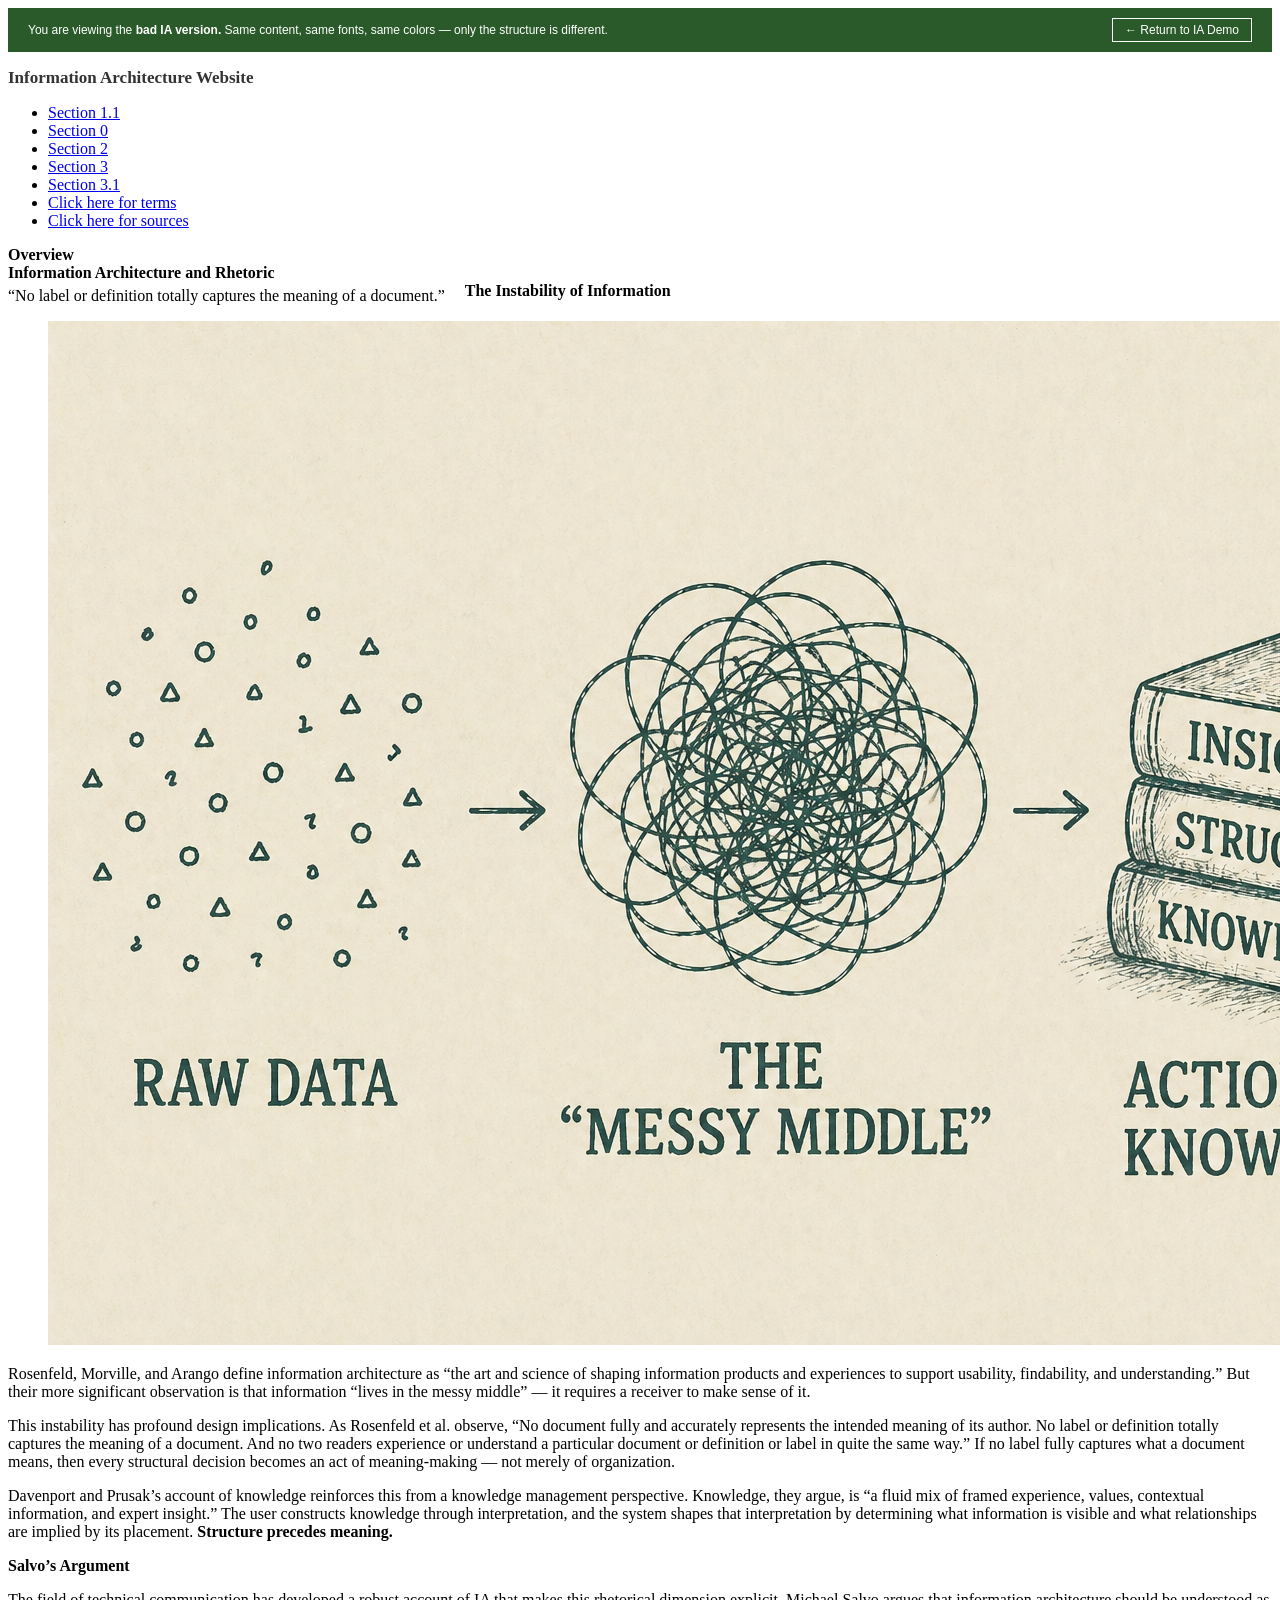
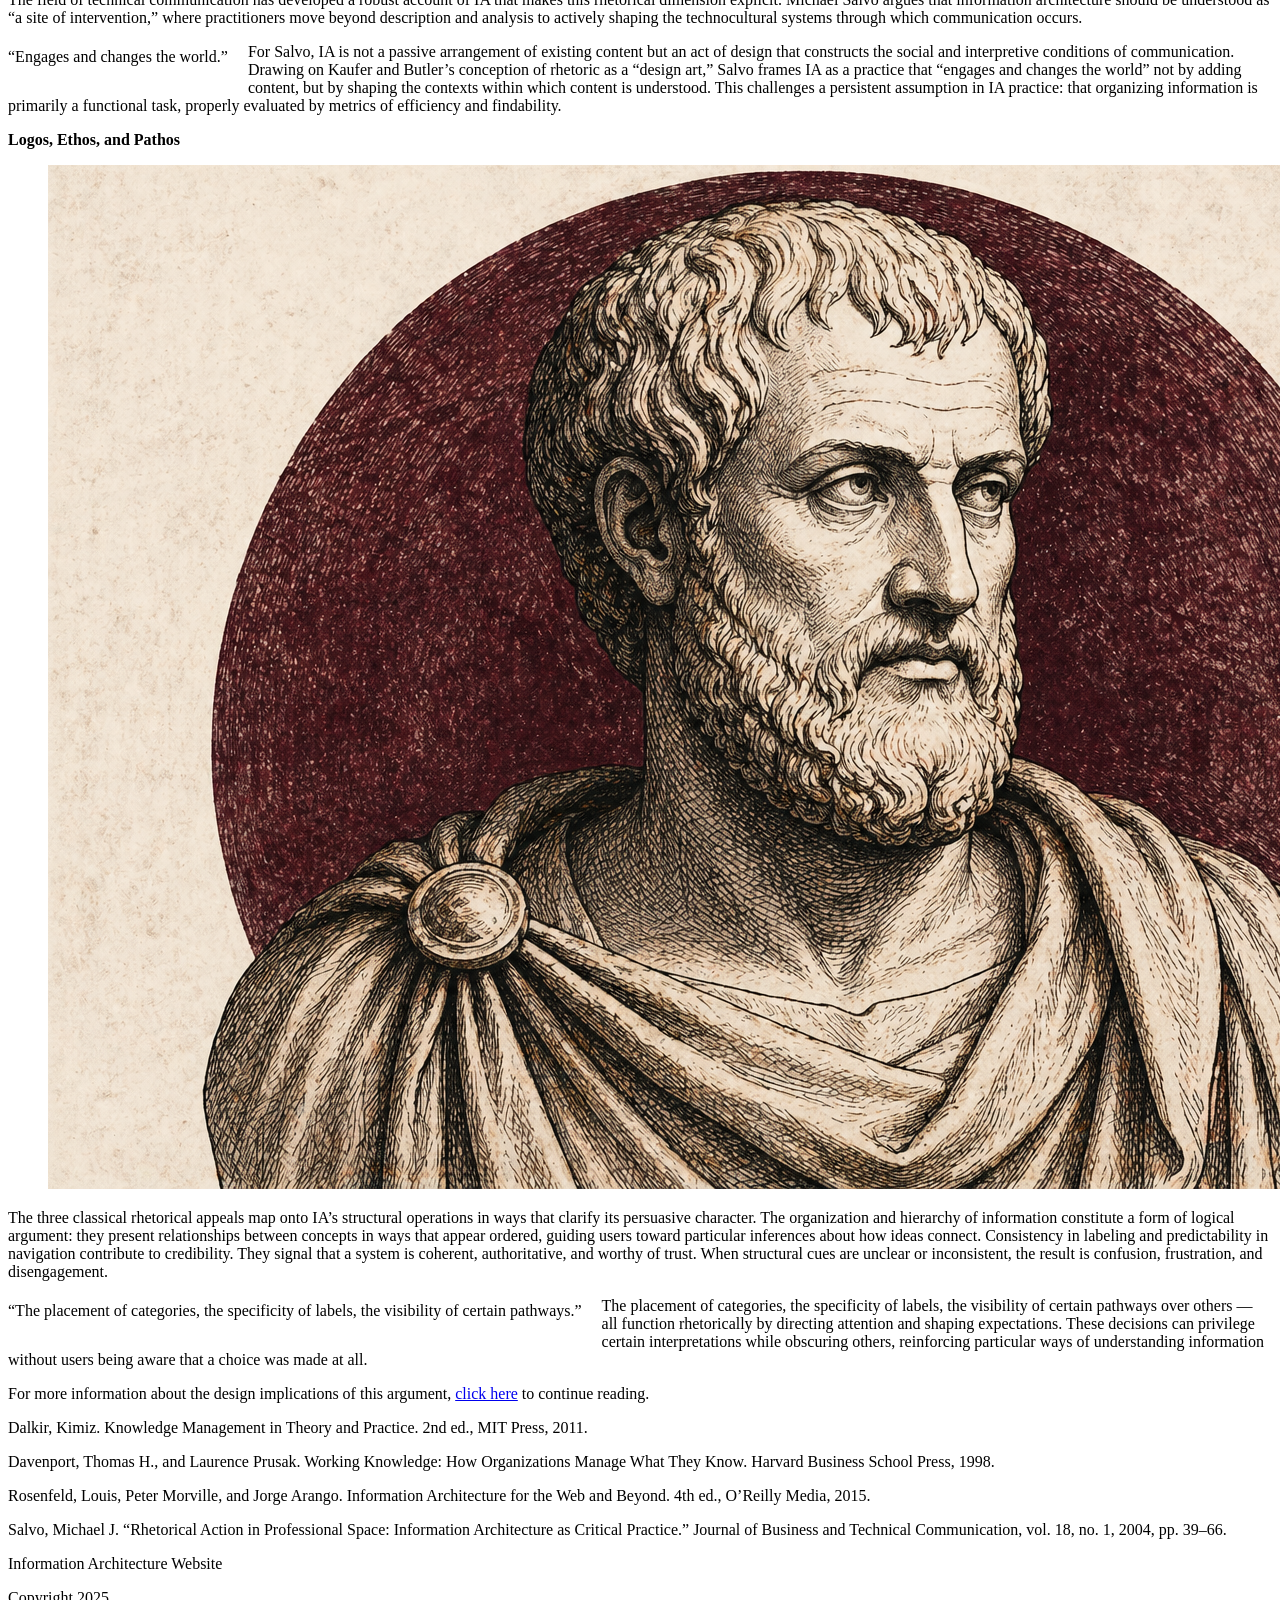
==== bad-ia.html @ 65421179 "Add files via upload" ====
<!DOCTYPE html>
<html lang="en">
<head>
    <meta charset="UTF-8">
    <meta name="viewport" content="width=device-width, initial-scale=1.0">
    <title>Information Architecture Website</title>
    <link rel="stylesheet" href="style.css">
    <style>
        #container {
            width: 100%;
        }

        h1, h2, h3 {
            font-size: 17px;
            font-style: normal;
            color: #333333;
            border-bottom: none;
            padding-bottom: 0;
            margin: 16px 0 8px 0;
        }

        .pull-quote {
            float: left;
            margin: 5px 20px 16px 0;
        }

        p.citation {
            padding-left: 0;
            text-indent: 0;
        }
    </style>
</head>
<body>

<div id="container">

    <div style="background-color:#2a5a2a; color:#ffffff; padding:10px 20px; font-family:Arial,Helvetica,sans-serif; font-size:12px; display:flex; align-items:center; justify-content:space-between;">
        <span>You are viewing the <strong>bad IA version.</strong> Same content, same fonts, same colors &mdash; only the structure is different.</span>
        <a href="ia-demo.html" style="color:#ffffff; border:1px solid #ffffff; padding:4px 12px; text-decoration:none;">&larr; Return to IA Demo</a>
    </div>

    <div id="header">
        <h1>Information Architecture Website</h1>
    </div>

    <div id="nav">
        <ul>
            <li><a href="home.html">Section 1.1</a></li>
            <li><a href="ia-and-rhetoric.html">Section 0</a></li>
            <li><a href="knowledge-codification.html">Section 2</a></li>
            <li><a href="structural-models.html">Section 3</a></li>
            <li><a href="usability-trust.html">Section 3.1</a></li>
            <li><a href="glossary.html">Click here for terms</a></li>
            <li><a href="works-cited.html">Click here for sources</a></li>
        </ul>
    </div>

    <div id="content">

        <strong>Overview</strong><br>
        <strong>Information Architecture and Rhetoric</strong><br>
        <strong>The Instability of Information</strong>

        <div class="pull-quote">
            &ldquo;No label or definition totally captures the meaning of a document.&rdquo;
        </div>

        <div class="clearfix">
            <figure class="float-right">
                <img src="images/information.png" alt="Diagram showing raw data passing through the messy middle to become actionable knowledge — insight, structure, and understanding">
            </figure>

            <p>Rosenfeld, Morville, and Arango define information architecture as &ldquo;the art and science of shaping information products and experiences to support usability, findability, and understanding.&rdquo; But their more significant observation is that information &ldquo;lives in the messy middle&rdquo; &mdash; it requires a receiver to make sense of it.</p>

            <p>This instability has profound design implications. As Rosenfeld et al. observe, &ldquo;No document fully and accurately represents the intended meaning of its author. No label or definition totally captures the meaning of a document. And no two readers experience or understand a particular document or definition or label in quite the same way.&rdquo; If no label fully captures what a document means, then every structural decision becomes an act of meaning-making &mdash; not merely of organization.</p>
        </div>

        <p>Davenport and Prusak&rsquo;s account of knowledge reinforces this from a knowledge management perspective. Knowledge, they argue, is &ldquo;a fluid mix of framed experience, values, contextual information, and expert insight.&rdquo; The user constructs knowledge through interpretation, and the system shapes that interpretation by determining what information is visible and what relationships are implied by its placement. <strong>Structure precedes meaning.</strong></p>

        <strong>Salvo&rsquo;s Argument</strong>

        <p>The field of technical communication has developed a robust account of IA that makes this rhetorical dimension explicit. Michael Salvo argues that information architecture should be understood as &ldquo;a site of intervention,&rdquo; where practitioners move beyond description and analysis to actively shaping the technocultural systems through which communication occurs.</p>

        <div class="pull-quote">
            &ldquo;Engages and changes the world.&rdquo;
        </div>

        <p>For Salvo, IA is not a passive arrangement of existing content but an act of design that constructs the social and interpretive conditions of communication. Drawing on Kaufer and Butler&rsquo;s conception of rhetoric as a &ldquo;design art,&rdquo; Salvo frames IA as a practice that &ldquo;engages and changes the world&rdquo; not by adding content, but by shaping the contexts within which content is understood. This challenges a persistent assumption in IA practice: that organizing information is primarily a functional task, properly evaluated by metrics of efficiency and findability.</p>

        <strong>Logos, Ethos, and Pathos</strong>

        <div class="clearfix">
            <figure class="float-right">
                <img src="images/aristotle.png" alt="Aristotle">
            </figure>

            <p>The three classical rhetorical appeals map onto IA&rsquo;s structural operations in ways that clarify its persuasive character. The organization and hierarchy of information constitute a form of logical argument: they present relationships between concepts in ways that appear ordered, guiding users toward particular inferences about how ideas connect. Consistency in labeling and predictability in navigation contribute to credibility. They signal that a system is coherent, authoritative, and worthy of trust. When structural cues are unclear or inconsistent, the result is confusion, frustration, and disengagement.</p>
        </div>

        <div class="pull-quote">
            &ldquo;The placement of categories, the specificity of labels, the visibility of certain pathways.&rdquo;
        </div>

        <p>The placement of categories, the specificity of labels, the visibility of certain pathways over others &mdash; all function rhetorically by directing attention and shaping expectations. These decisions can privilege certain interpretations while obscuring others, reinforcing particular ways of understanding information without users being aware that a choice was made at all.</p>

        <p>For more information about the design implications of this argument, <a href="knowledge-codification.html">click here</a> to continue reading.</p>

        <p class="citation">Dalkir, Kimiz. Knowledge Management in Theory and Practice. 2nd ed., MIT Press, 2011.</p>
        <p class="citation">Davenport, Thomas H., and Laurence Prusak. Working Knowledge: How Organizations Manage What They Know. Harvard Business School Press, 1998.</p>
        <p class="citation">Rosenfeld, Louis, Peter Morville, and Jorge Arango. Information Architecture for the Web and Beyond. 4th ed., O&rsquo;Reilly Media, 2015.</p>
        <p class="citation">Salvo, Michael J. &ldquo;Rhetorical Action in Professional Space: Information Architecture as Critical Practice.&rdquo; Journal of Business and Technical Communication, vol. 18, no. 1, 2004, pp. 39&ndash;66.</p>

    </div>

    <div id="footer">
        <p>Information Architecture Website</p>
        <p>Copyright 2025</p>
    </div>

</div>

</body>
</html>
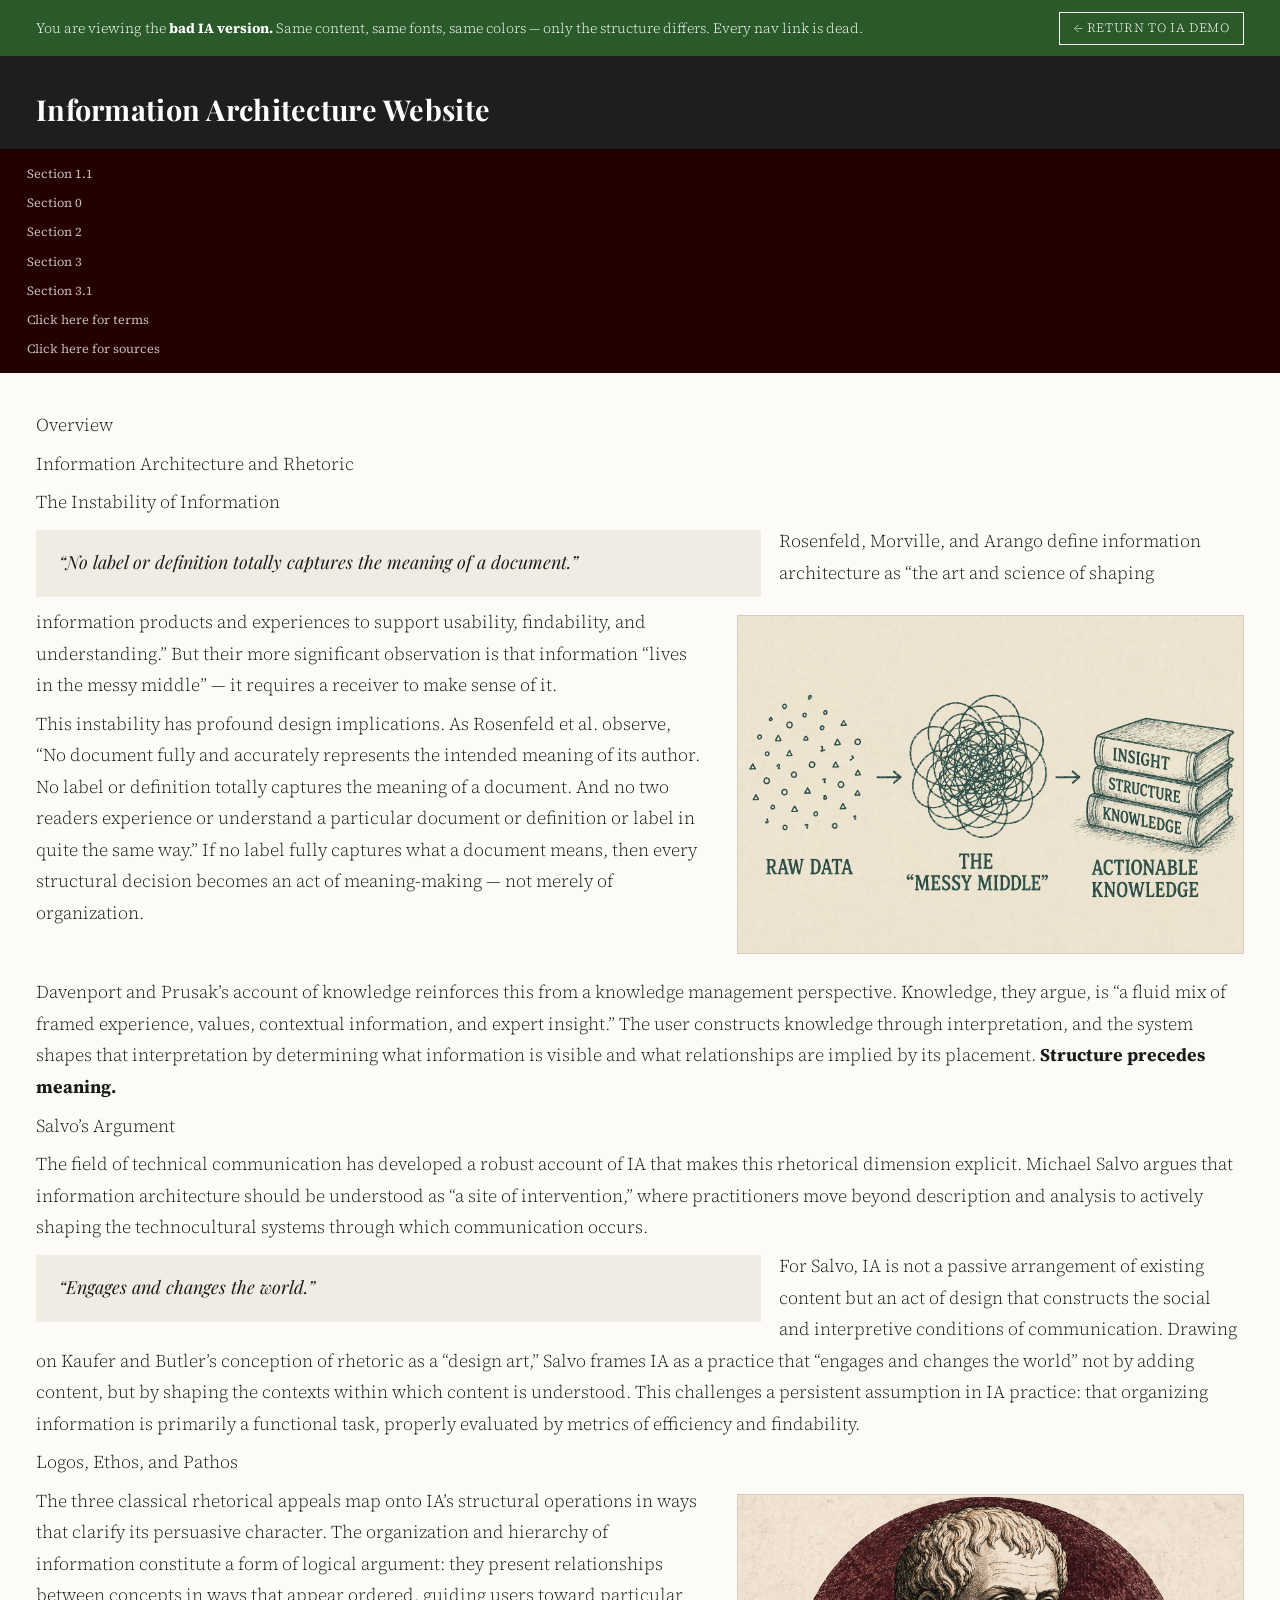
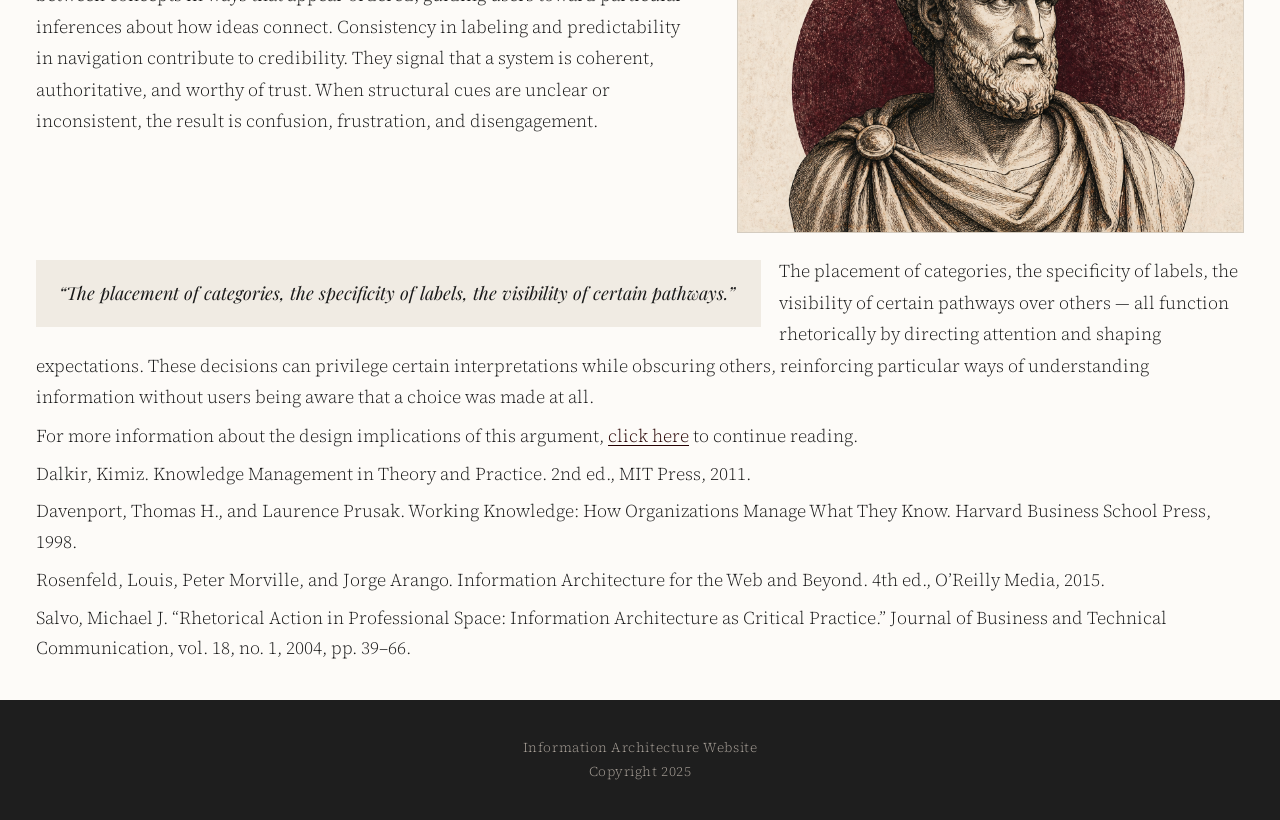
==== commit 05bdc543: "Add files via upload" ====
--- a/bad-ia.html
+++ b/bad-ia.html
@@ -1,123 +1,210 @@
 <!DOCTYPE html>
 <html lang="en">
 <head>
-    <meta charset="UTF-8">
-    <meta name="viewport" content="width=device-width, initial-scale=1.0">
-    <title>Information Architecture Website</title>
-    <link rel="stylesheet" href="style.css">
-    <style>
-        #container {
-            width: 100%;
-        }
-
-        h1, h2, h3 {
-            font-size: 17px;
-            font-style: normal;
-            color: #333333;
-            border-bottom: none;
-            padding-bottom: 0;
-            margin: 16px 0 8px 0;
-        }
-
-        .pull-quote {
-            float: left;
-            margin: 5px 20px 16px 0;
-        }
-
-        p.citation {
-            padding-left: 0;
-            text-indent: 0;
-        }
-    </style>
+  <meta charset="UTF-8">
+  <meta name="viewport" content="width=device-width, initial-scale=1.0">
+  <title>Bad IA Demo &mdash; Information Architecture as Rhetorical Practice</title>
+  <link rel="stylesheet" href="style.css">
+  <style>
+    /* ── Deliberate badness on top of the shared stylesheet ──
+       The intent of this page is: same fonts, same color palette
+       as the good site — only the structural decisions differ.
+       Each override below corresponds to a finding in the research.
+    */
+
+    /* Flatten heading hierarchy completely:
+       H1, H2, H3 are visually indistinguishable from paragraph text.
+       The semantic markup remains (assistive tech still gets it),
+       but sighted readers cannot see the document's argument structure
+       at a glance — they have to read every line to find out where one
+       section ends and the next begins. */
+    main h1, main h2, main h3 {
+      font-size: 1rem;
+      font-weight: 300;
+      font-family: var(--font-body);
+      font-style: normal;
+      color: var(--ink);
+      border: none;
+      padding: 0;
+      margin: 0 0 0.4rem 0;
+      line-height: 1.75;
+    }
+
+    /* Wall of text: tighten paragraph spacing so content runs together.
+       No visual chunking means readers cannot scan or locate sections. */
+    main p {
+      margin-bottom: 0.4rem;
+    }
+
+    /* Break pull quotes: float the wrong direction, no attribution treatment,
+       appear before the text they relate to. */
+    main .pull-quote {
+      float: left;
+      width: 60%;
+      margin: 0.25rem 1rem 0.5rem 0;
+      border-left: none;
+      background: var(--pull-bg);
+      font-style: italic;
+    }
+
+    /* Break citations: no hanging indents, no section break,
+       blend into body text as if they're part of the prose. */
+    main .citation {
+      padding-left: 0;
+      text-indent: 0;
+      margin: 0 0 0.4rem 0;
+      font-size: 1rem;
+      font-family: var(--font-body);
+    }
+
+    /* Override the site-wide header/nav max-width so they too stretch
+       edge-to-edge. The whole page commits to the absent measure. */
+    .header-inner,
+    #main-nav ul {
+      max-width: none;
+    }
+
+    /* Break the nav: vertical stack, meaningless labels, dead links.
+       The nav looks navigable but goes nowhere — the user clicks "Section 0"
+       expecting content and gets nothing. */
+    #main-nav ul {
+      flex-direction: column;
+      padding: 0.5rem 1.5rem;
+    }
+
+    #main-nav ul li a {
+      padding: 0.2rem 0;
+      font-size: 0.7rem;
+      text-transform: none;
+      letter-spacing: 0;
+    }
+
+    /* Banner at top to signal demo context */
+    .demo-banner {
+      background: #2a5a2a;
+      color: #fff;
+      padding: 0.65rem 2rem;
+      font-family: var(--font-body);
+      font-size: 0.78rem;
+      display: flex;
+      align-items: center;
+      justify-content: space-between;
+      flex-wrap: wrap;
+      gap: 0.75rem;
+    }
+
+    .demo-banner a {
+      color: #fff;
+      border: 1px solid #fff;
+      padding: 0.25rem 0.75rem;
+      text-decoration: none;
+      font-size: 0.7rem;
+      letter-spacing: 0.05em;
+      text-transform: uppercase;
+    }
+
+    .demo-banner a:hover { background: rgba(255,255,255,0.15); }
+
+    /* No max-width: lines stretch edge-to-edge of the viewport.
+       At any modern desktop width this pushes the measure well past
+       the 45–75 character optimum, slowing return-sweep and dropping
+       comprehension. The reader's eye loses its place between lines. */
+    .bad-body {
+      max-width: none;
+      margin: 0;
+      padding: 2rem;
+    }
+  </style>
 </head>
 <body>
-
-<div id="container">
-
-    <div style="background-color:#2a5a2a; color:#ffffff; padding:10px 20px; font-family:Arial,Helvetica,sans-serif; font-size:12px; display:flex; align-items:center; justify-content:space-between;">
-        <span>You are viewing the <strong>bad IA version.</strong> Same content, same fonts, same colors &mdash; only the structure is different.</span>
-        <a href="ia-demo.html" style="color:#ffffff; border:1px solid #ffffff; padding:4px 12px; text-decoration:none;">&larr; Return to IA Demo</a>
+  <a class="skip-link" href="#main-content">Skip to main content</a>
+
+  <div class="demo-banner">
+    <span>You are viewing the <strong>bad IA version.</strong> Same content, same fonts, same colors &mdash; only the structure differs. Every nav link is dead.</span>
+    <a href="ia-demo.html">&larr; Return to IA Demo</a>
+  </div>
+
+  <header id="site-header">
+    <div class="header-inner">
+      <a class="site-title" href="#">Information Architecture Website</a>
     </div>
-
-    <div id="header">
-        <h1>Information Architecture Website</h1>
-    </div>
-
-    <div id="nav">
-        <ul>
-            <li><a href="home.html">Section 1.1</a></li>
-            <li><a href="ia-and-rhetoric.html">Section 0</a></li>
-            <li><a href="knowledge-codification.html">Section 2</a></li>
-            <li><a href="structural-models.html">Section 3</a></li>
-            <li><a href="usability-trust.html">Section 3.1</a></li>
-            <li><a href="glossary.html">Click here for terms</a></li>
-            <li><a href="works-cited.html">Click here for sources</a></li>
-        </ul>
-    </div>
-
-    <div id="content">
-
-        <strong>Overview</strong><br>
-        <strong>Information Architecture and Rhetoric</strong><br>
-        <strong>The Instability of Information</strong>
-
-        <div class="pull-quote">
-            &ldquo;No label or definition totally captures the meaning of a document.&rdquo;
-        </div>
-
-        <div class="clearfix">
-            <figure class="float-right">
-                <img src="images/information.png" alt="Diagram showing raw data passing through the messy middle to become actionable knowledge — insight, structure, and understanding">
-            </figure>
-
-            <p>Rosenfeld, Morville, and Arango define information architecture as &ldquo;the art and science of shaping information products and experiences to support usability, findability, and understanding.&rdquo; But their more significant observation is that information &ldquo;lives in the messy middle&rdquo; &mdash; it requires a receiver to make sense of it.</p>
-
-            <p>This instability has profound design implications. As Rosenfeld et al. observe, &ldquo;No document fully and accurately represents the intended meaning of its author. No label or definition totally captures the meaning of a document. And no two readers experience or understand a particular document or definition or label in quite the same way.&rdquo; If no label fully captures what a document means, then every structural decision becomes an act of meaning-making &mdash; not merely of organization.</p>
-        </div>
-
-        <p>Davenport and Prusak&rsquo;s account of knowledge reinforces this from a knowledge management perspective. Knowledge, they argue, is &ldquo;a fluid mix of framed experience, values, contextual information, and expert insight.&rdquo; The user constructs knowledge through interpretation, and the system shapes that interpretation by determining what information is visible and what relationships are implied by its placement. <strong>Structure precedes meaning.</strong></p>
-
-        <strong>Salvo&rsquo;s Argument</strong>
-
-        <p>The field of technical communication has developed a robust account of IA that makes this rhetorical dimension explicit. Michael Salvo argues that information architecture should be understood as &ldquo;a site of intervention,&rdquo; where practitioners move beyond description and analysis to actively shaping the technocultural systems through which communication occurs.</p>
-
-        <div class="pull-quote">
-            &ldquo;Engages and changes the world.&rdquo;
-        </div>
-
-        <p>For Salvo, IA is not a passive arrangement of existing content but an act of design that constructs the social and interpretive conditions of communication. Drawing on Kaufer and Butler&rsquo;s conception of rhetoric as a &ldquo;design art,&rdquo; Salvo frames IA as a practice that &ldquo;engages and changes the world&rdquo; not by adding content, but by shaping the contexts within which content is understood. This challenges a persistent assumption in IA practice: that organizing information is primarily a functional task, properly evaluated by metrics of efficiency and findability.</p>
-
-        <strong>Logos, Ethos, and Pathos</strong>
-
-        <div class="clearfix">
-            <figure class="float-right">
-                <img src="images/aristotle.png" alt="Aristotle">
-            </figure>
-
-            <p>The three classical rhetorical appeals map onto IA&rsquo;s structural operations in ways that clarify its persuasive character. The organization and hierarchy of information constitute a form of logical argument: they present relationships between concepts in ways that appear ordered, guiding users toward particular inferences about how ideas connect. Consistency in labeling and predictability in navigation contribute to credibility. They signal that a system is coherent, authoritative, and worthy of trust. When structural cues are unclear or inconsistent, the result is confusion, frustration, and disengagement.</p>
-        </div>
-
-        <div class="pull-quote">
-            &ldquo;The placement of categories, the specificity of labels, the visibility of certain pathways.&rdquo;
-        </div>
-
-        <p>The placement of categories, the specificity of labels, the visibility of certain pathways over others &mdash; all function rhetorically by directing attention and shaping expectations. These decisions can privilege certain interpretations while obscuring others, reinforcing particular ways of understanding information without users being aware that a choice was made at all.</p>
-
-        <p>For more information about the design implications of this argument, <a href="knowledge-codification.html">click here</a> to continue reading.</p>
-
-        <p class="citation">Dalkir, Kimiz. Knowledge Management in Theory and Practice. 2nd ed., MIT Press, 2011.</p>
-        <p class="citation">Davenport, Thomas H., and Laurence Prusak. Working Knowledge: How Organizations Manage What They Know. Harvard Business School Press, 1998.</p>
-        <p class="citation">Rosenfeld, Louis, Peter Morville, and Jorge Arango. Information Architecture for the Web and Beyond. 4th ed., O&rsquo;Reilly Media, 2015.</p>
-        <p class="citation">Salvo, Michael J. &ldquo;Rhetorical Action in Professional Space: Information Architecture as Critical Practice.&rdquo; Journal of Business and Technical Communication, vol. 18, no. 1, 2004, pp. 39&ndash;66.</p>
-
-    </div>
-
-    <div id="footer">
-        <p>Information Architecture Website</p>
-        <p>Copyright 2025</p>
-    </div>
-
-</div>
+  </header>
+
+  <nav id="main-nav" aria-label="Main navigation">
+    <ul>
+      <li><a href="#">Section 1.1</a></li>
+      <li><a href="#">Section 0</a></li>
+      <li><a href="#">Section 2</a></li>
+      <li><a href="#">Section 3</a></li>
+      <li><a href="#">Section 3.1</a></li>
+      <li><a href="#">Click here for terms</a></li>
+      <li><a href="#">Click here for sources</a></li>
+    </ul>
+  </nav>
+
+  <div class="bad-body">
+    <main id="main-content">
+
+      <h1>Overview</h1>
+      <h2>Information Architecture and Rhetoric</h2>
+      <h3>The Instability of Information</h3>
+
+      <div class="pull-quote">
+        &ldquo;No label or definition totally captures the meaning of a document.&rdquo;
+      </div>
+
+      <div class="clearfix">
+        <figure class="float-right">
+          <img src="images/information.png" alt="Diagram showing raw data passing through the messy middle to become actionable knowledge — insight, structure, and understanding">
+        </figure>
+
+        <p>Rosenfeld, Morville, and Arango define information architecture as &ldquo;the art and science of shaping information products and experiences to support usability, findability, and understanding.&rdquo; But their more significant observation is that information &ldquo;lives in the messy middle&rdquo; &mdash; it requires a receiver to make sense of it.</p>
+
+        <p>This instability has profound design implications. As Rosenfeld et al. observe, &ldquo;No document fully and accurately represents the intended meaning of its author. No label or definition totally captures the meaning of a document. And no two readers experience or understand a particular document or definition or label in quite the same way.&rdquo; If no label fully captures what a document means, then every structural decision becomes an act of meaning-making &mdash; not merely of organization.</p>
+      </div>
+
+      <p>Davenport and Prusak&rsquo;s account of knowledge reinforces this from a knowledge management perspective. Knowledge, they argue, is &ldquo;a fluid mix of framed experience, values, contextual information, and expert insight.&rdquo; The user constructs knowledge through interpretation, and the system shapes that interpretation by determining what information is visible and what relationships are implied by its placement. <strong>Structure precedes meaning.</strong></p>
+
+      <h2>Salvo&rsquo;s Argument</h2>
+
+      <p>The field of technical communication has developed a robust account of IA that makes this rhetorical dimension explicit. Michael Salvo argues that information architecture should be understood as &ldquo;a site of intervention,&rdquo; where practitioners move beyond description and analysis to actively shaping the technocultural systems through which communication occurs.</p>
+
+      <div class="pull-quote">
+        &ldquo;Engages and changes the world.&rdquo;
+      </div>
+
+      <p>For Salvo, IA is not a passive arrangement of existing content but an act of design that constructs the social and interpretive conditions of communication. Drawing on Kaufer and Butler&rsquo;s conception of rhetoric as a &ldquo;design art,&rdquo; Salvo frames IA as a practice that &ldquo;engages and changes the world&rdquo; not by adding content, but by shaping the contexts within which content is understood. This challenges a persistent assumption in IA practice: that organizing information is primarily a functional task, properly evaluated by metrics of efficiency and findability.</p>
+
+      <h2>Logos, Ethos, and Pathos</h2>
+
+      <div class="clearfix">
+        <figure class="float-right">
+          <img src="images/aristotle.png" alt="Aristotle">
+        </figure>
+
+        <p>The three classical rhetorical appeals map onto IA&rsquo;s structural operations in ways that clarify its persuasive character. The organization and hierarchy of information constitute a form of logical argument: they present relationships between concepts in ways that appear ordered, guiding users toward particular inferences about how ideas connect. Consistency in labeling and predictability in navigation contribute to credibility. They signal that a system is coherent, authoritative, and worthy of trust. When structural cues are unclear or inconsistent, the result is confusion, frustration, and disengagement.</p>
+      </div>
+
+      <div class="pull-quote">
+        &ldquo;The placement of categories, the specificity of labels, the visibility of certain pathways.&rdquo;
+      </div>
+
+      <p>The placement of categories, the specificity of labels, the visibility of certain pathways over others &mdash; all function rhetorically by directing attention and shaping expectations. These decisions can privilege certain interpretations while obscuring others, reinforcing particular ways of understanding information without users being aware that a choice was made at all.</p>
+
+      <p>For more information about the design implications of this argument, <a href="#">click here</a> to continue reading.</p>
+
+      <p class="citation">Dalkir, Kimiz. Knowledge Management in Theory and Practice. 2nd ed., MIT Press, 2011.</p>
+      <p class="citation">Davenport, Thomas H., and Laurence Prusak. Working Knowledge: How Organizations Manage What They Know. Harvard Business School Press, 1998.</p>
+      <p class="citation">Rosenfeld, Louis, Peter Morville, and Jorge Arango. Information Architecture for the Web and Beyond. 4th ed., O&rsquo;Reilly Media, 2015.</p>
+      <p class="citation">Salvo, Michael J. &ldquo;Rhetorical Action in Professional Space: Information Architecture as Critical Practice.&rdquo; Journal of Business and Technical Communication, vol. 18, no. 1, 2004, pp. 39&ndash;66.</p>
+
+    </main>
+  </div>
+
+  <footer>
+    <p>Information Architecture Website</p>
+    <p>Copyright 2025</p>
+  </footer>
 
 </body>
 </html>
--- a/style.css
+++ b/style.css
@@ -0,0 +1,736 @@
+/* ============================================================
+   Information Architecture as Rhetorical Practice
+   Shared Stylesheet — style.css
+   ============================================================ */
+
+@import url('https://fonts.googleapis.com/css2?family=Playfair+Display:ital,wght@0,400;0,600;0,700;1,400&family=Source+Serif+4:ital,opsz,wght@0,8..60,300;0,8..60,400;0,8..60,600;1,8..60,300;1,8..60,400&family=Source+Code+Pro:wght@400;600&display=swap');
+
+/* ── Accessibility: skip link & focus indicators ──
+   Skip link lets keyboard users bypass the nav and land in main content
+   on every page. Hidden until focused, then appears at top-left.
+   Custom focus rings ensure every interactive element has a visible
+   focus indicator meeting WCAG 2.4.7. */
+
+.skip-link {
+  position: absolute;
+  top: 0;
+  left: 0;
+  background: #250001;
+  color: #fff;
+  padding: 0.65rem 1rem;
+  font-family: 'Source Serif 4', Georgia, serif;
+  font-size: 0.85rem;
+  letter-spacing: 0.05em;
+  z-index: 1000;
+  transform: translateY(-150%);
+  transition: transform 0.15s;
+  text-decoration: none;
+}
+
+.skip-link:focus {
+  transform: translateY(0);
+  color: #fff;
+  outline: 2px solid #fff;
+  outline-offset: -4px;
+}
+
+a:focus-visible,
+button:focus-visible,
+[tabindex]:focus-visible {
+  outline: 2px solid #250001;
+  outline-offset: 3px;
+  border-radius: 1px;
+}
+
+header a:focus-visible,
+nav#main-nav a:focus-visible,
+footer a:focus-visible,
+.article-pagination a:focus-visible,
+.start-cta a:focus-visible,
+.demo-btn:focus-visible {
+  outline-color: #f7f4ef;
+}
+
+/* ── Variables ── */
+:root {
+  --ink:        #1a1a1a;
+  --ink-light:  #4a4a4a;
+  --rule:       #c8bfb0;
+  --cream:      #f7f4ef;
+  --paper:      #fdfbf8;
+  --accent:     #250001;       /* rich mahogany — contrast 18.1:1, WCAG AAA */
+  --accent-mid: #3d0002;       /* darker mahogany for hover */
+  --nav-accent: #250001;       /* mahogany nav bar */
+  --nav-bg:     #1e1e1e;
+  --nav-text:   #e8e2d9;
+  --nav-hover:  #e8c4c4;       /* warm light for nav hover */
+  --pull-bg:    #f0ebe3;
+  --border-fine:#d4ccc0;
+
+  --font-display: 'Playfair Display', Georgia, serif;
+  --font-body:    'Source Serif 4', Georgia, serif;
+  --font-mono:    'Source Code Pro', monospace;
+
+  --max-w: 960px;
+  --content-w: 680px;
+}
+
+/* ── Reset ── */
+*, *::before, *::after { box-sizing: border-box; margin: 0; padding: 0; }
+
+html { font-size: 18px; scroll-behavior: smooth; }
+
+body {
+  font-family: var(--font-body);
+  font-weight: 300;
+  color: var(--ink);
+  background-color: var(--paper);
+  line-height: 1.75;
+}
+
+/* ── Links ── */
+a { color: var(--accent); text-decoration: underline; text-underline-offset: 3px; }
+a:hover { color: var(--accent-mid); }
+
+/* ── Header ── */
+#site-header {
+  background-color: var(--nav-bg);
+  padding: 0;
+}
+
+.header-inner {
+  max-width: var(--max-w);
+  margin: 0 auto;
+  padding: 2rem 2rem 1.25rem;
+  display: flex;
+  flex-direction: column;
+  gap: 0.25rem;
+}
+
+.site-title {
+  font-family: var(--font-display);
+  font-size: 1.6rem;
+  font-weight: 700;
+  color: #fff;
+  letter-spacing: 0.01em;
+  text-decoration: none;
+  line-height: 1.2;
+}
+
+.site-title:hover { color: var(--nav-hover); }
+
+.site-subtitle {
+  font-family: var(--font-body);
+  font-size: 1rem;
+  font-weight: 300;
+  color: #b0a898;
+  letter-spacing: 0.04em;
+}
+
+/* ── Navigation Bar ── */
+#main-nav {
+  background-color: var(--nav-accent);
+  border-top: 1px solid #1a0001;
+}
+
+#main-nav ul {
+  max-width: var(--max-w);
+  margin: 0 auto;
+  list-style: none;
+  display: flex;
+  flex-wrap: wrap;
+  padding: 0 1.5rem;
+}
+
+#main-nav ul li a {
+  display: block;
+  padding: 1.1rem 0.6rem;
+  color: rgba(255,255,255,0.72);
+  font-family: var(--font-body);
+  font-size: 0.72rem;
+  font-weight: 400;
+  letter-spacing: 0.05em;
+  text-transform: uppercase;
+  text-decoration: none;
+  transition: background 0.15s, color 0.15s;
+}
+
+#main-nav ul li a:hover,
+#main-nav ul li a.active {
+  background-color: rgba(0,0,0,0.25);
+  color: #fff;
+}
+
+/* ── Breadcrumbs ── */
+.breadcrumbs {
+  max-width: var(--max-w);
+  margin: 0 auto;
+  padding: 0.65rem 2rem;
+  font-size: 0.75rem;
+  color: var(--ink-light);
+  letter-spacing: 0.03em;
+  border-bottom: 1px solid var(--border-fine);
+  background: var(--cream);
+}
+
+.breadcrumbs a { color: var(--ink-light); }
+.breadcrumbs span { color: var(--accent); }
+
+/* ── Page Layout ── */
+.page-wrap {
+  max-width: var(--max-w);
+  margin: 0 auto;
+  padding: 3rem 2rem 4rem;
+  display: grid;
+  grid-template-columns: 1fr 260px;
+  gap: 3.5rem;
+  align-items: start;
+}
+
+.page-wrap.full-width {
+  grid-template-columns: 1fr;
+  max-width: var(--content-w);
+}
+
+/* ── Main Content ── */
+main h1 {
+  font-family: var(--font-display);
+  font-size: 2.1rem;
+  font-weight: 700;
+  line-height: 1.2;
+  margin-bottom: 1.75rem;
+  color: var(--ink);
+}
+
+main h2 {
+  font-family: var(--font-display);
+  font-size: 1.35rem;
+  font-weight: 600;
+  margin: 2.5rem 0 0.85rem;
+  color: var(--ink);
+  padding-bottom: 0.3rem;
+  border-bottom: 1px solid var(--border-fine);
+}
+
+main h3 {
+  font-family: var(--font-display);
+  font-size: 1.05rem;
+  font-weight: 600;
+  font-style: italic;
+  margin: 1.75rem 0 0.6rem;
+  color: var(--ink-light);
+}
+
+main p { margin-bottom: 1.25rem; }
+
+main p:last-child { margin-bottom: 0; }
+
+/* ── Intro / Lede ── */
+.lede {
+  font-size: 1.08rem;
+  line-height: 1.8;
+  color: var(--ink);
+  border-left: 3px solid var(--accent);
+  padding-left: 1.25rem;
+  margin-bottom: 2rem;
+}
+
+/* ── Topic Cards (Home) ── */
+.topic-grid {
+  display: grid;
+  grid-template-columns: 1fr 1fr;
+  gap: 1.25rem;
+  margin: 2rem 0;
+}
+
+.topic-card {
+  border: 1px solid var(--border-fine);
+  background: var(--cream);
+  padding: 1.25rem 1.4rem;
+  text-decoration: none;
+  color: var(--ink);
+  transition: border-color 0.15s, box-shadow 0.15s;
+  display: block;
+}
+
+.topic-card:hover {
+  border-color: var(--accent);
+  box-shadow: 0 2px 8px rgba(139,26,26,0.1);
+  color: var(--ink);
+  text-decoration: none;
+}
+
+.topic-card-num {
+  display: block;
+  font-family: var(--font-body);
+  font-size: 0.65rem;
+  font-weight: 400;
+  letter-spacing: 0.12em;
+  text-transform: uppercase;
+  color: var(--ink-light);
+  margin-bottom: 0.35rem;
+}
+
+.topic-card h3 {
+  font-family: var(--font-display);
+  font-size: 0.95rem;
+  font-weight: 600;
+  font-style: normal;
+  margin: 0 0 0.4rem;
+  color: var(--accent);
+}
+
+.topic-card p {
+  font-size: 0.82rem;
+  line-height: 1.55;
+  color: var(--ink-light);
+  margin: 0;
+}
+
+/* Start-here call to action below the topic grid. The argument is
+   designed to be read in sequence; this catches the reader who is
+   ready to begin. Same visual language as the article pagination
+   buttons so the whole site speaks one button vocabulary. */
+.start-cta {
+  margin: 1.75rem 0 2rem;
+  padding: 0;
+  background: transparent;
+}
+
+.start-cta a {
+  display: block;
+  padding: 1.25rem 1.5rem;
+  background: var(--accent);
+  color: #fff;
+  text-decoration: none;
+  text-align: center;
+  transition: background 0.15s, box-shadow 0.15s;
+}
+
+.start-cta a:hover {
+  background: #3d0001;
+  color: #fff;
+  text-decoration: none;
+  box-shadow: 0 2px 10px rgba(37, 0, 1, 0.18);
+}
+
+.start-cta .cta-direction {
+  display: block;
+  font-family: var(--font-body);
+  font-size: 0.65rem;
+  font-weight: 400;
+  letter-spacing: 0.1em;
+  text-transform: uppercase;
+  color: rgba(255, 255, 255, 0.72);
+  margin-bottom: 0.3rem;
+}
+
+.start-cta .cta-title {
+  display: block;
+  font-family: var(--font-display);
+  font-size: 1rem;
+  font-weight: 600;
+  color: #fff;
+  line-height: 1.3;
+}
+
+/* ── Inline pagination at the bottom of each article ──
+   Catches the reader at the moment they finish reading and decides
+   what to do next. Two buttons — previous and next — both mahogany
+   filled to match the homepage CTA. One unified button vocabulary
+   across the whole site. */
+.article-pagination {
+  display: grid;
+  grid-template-columns: 1fr 1fr;
+  gap: 1rem;
+  margin: 3rem 0 0;
+  padding-top: 2rem;
+  border-top: 1px solid var(--border-fine);
+}
+
+.article-pagination a {
+  display: block;
+  padding: 1.25rem 1.5rem;
+  background: var(--accent);
+  color: #fff;
+  text-decoration: none;
+  transition: background 0.15s, box-shadow 0.15s;
+}
+
+.article-pagination a:hover {
+  background: #3d0001;
+  color: #fff;
+  text-decoration: none;
+  box-shadow: 0 2px 10px rgba(37, 0, 1, 0.18);
+}
+
+.article-pagination .pagination-direction {
+  display: block;
+  font-family: var(--font-body);
+  font-size: 0.65rem;
+  font-weight: 400;
+  letter-spacing: 0.1em;
+  text-transform: uppercase;
+  color: rgba(255, 255, 255, 0.72);
+  margin-bottom: 0.3rem;
+}
+
+.article-pagination .pagination-title {
+  display: block;
+  font-family: var(--font-display);
+  font-size: 1rem;
+  font-weight: 600;
+  color: #fff;
+  line-height: 1.3;
+}
+
+.article-pagination .pagination-prev {
+  text-align: left;
+}
+
+.article-pagination .pagination-next {
+  text-align: right;
+}
+
+/* Wrapper for pagination on pages that don't use .page-wrap > main
+   (IA Demo, Glossary, Works Cited). Gives the pagination buttons the
+   same max-width and horizontal padding as the page content above. */
+.page-pagination-wrap {
+  max-width: var(--content-w);
+  margin: 0 auto;
+  padding: 0 2rem 3rem;
+}
+
+.page-pagination-wrap .article-pagination {
+  margin-top: 0;
+}
+
+/* ── Pull Quotes ── */
+.pull-quote {
+  float: right;
+  width: 44%;
+  margin: 0.5rem 0 1.5rem 2rem;
+  padding: 1.1rem 1.3rem;
+  background: var(--pull-bg);
+  border-left: 4px solid var(--accent);
+  font-family: var(--font-display);
+  font-size: 1.0rem;
+  font-style: italic;
+  line-height: 1.55;
+  color: var(--ink);
+  clear: right;
+}
+
+.pull-quote cite {
+  display: block;
+  font-family: var(--font-body);
+  font-size: 0.72rem;
+  font-style: normal;
+  letter-spacing: 0.05em;
+  text-transform: uppercase;
+  color: var(--ink-light);
+  margin-top: 0.65rem;
+}
+
+/* ── Figures & Graphics ── */
+figure {
+  margin: 1.5rem 0 2rem;
+}
+
+figure.float-left {
+  float: left;
+  width: 42%;
+  margin: 0.5rem 2rem 1.25rem 0;
+}
+
+figure.float-right {
+  float: right;
+  width: 42%;
+  margin: 0.5rem 0 1.25rem 2rem;
+}
+
+figure img {
+  width: 100%;
+  height: auto;
+  display: block;
+  border: 1px solid var(--border-fine);
+}
+
+figcaption {
+  font-size: 0.75rem;
+  color: var(--ink-light);
+  line-height: 1.5;
+  margin-top: 0.45rem;
+  font-style: italic;
+}
+
+.clearfix::after {
+  content: "";
+  display: table;
+  clear: both;
+}
+
+/* ── Sidebar ── */
+aside.sidebar {
+  border-left: 1px solid var(--border-fine);
+  padding-left: 2rem;
+  position: sticky;
+  top: 2rem;
+}
+
+.sidebar h4 {
+  font-family: var(--font-body);
+  font-size: 0.72rem;
+  letter-spacing: 0.1em;
+  text-transform: uppercase;
+  color: var(--ink-light);
+  margin-bottom: 1rem;
+  padding-bottom: 0.4rem;
+  border-bottom: 1px solid var(--border-fine);
+}
+
+.sidebar ul {
+  list-style: none;
+  margin-bottom: 1.75rem;
+}
+
+.sidebar ul li {
+  font-size: 0.83rem;
+  margin-bottom: 0.4rem;
+}
+
+.sidebar ul li a {
+  color: var(--ink-light);
+  text-decoration: none;
+}
+
+.sidebar ul li a:hover { color: var(--accent); text-decoration: underline; }
+
+/* ── On This Page (TOC block) ──
+   Promoted to primary navigation: stronger heading, accent rule on the
+   left, larger link text, and an active state driven by the scroll-spy
+   script that reports which section is currently in view.
+*/
+.toc {
+  border-left: 3px solid var(--accent);
+  padding: 0.25rem 0 0.25rem 1.1rem;
+  margin-bottom: 2rem;
+  margin-left: -0.25rem;
+}
+
+.toc-heading {
+  font-family: var(--font-display);
+  font-size: 0.95rem;
+  font-weight: 600;
+  font-style: normal;
+  letter-spacing: 0;
+  text-transform: none;
+  color: var(--accent);
+  margin: 0 0 0.7rem;
+  padding: 0;
+  border: none;
+}
+
+.toc ul {
+  list-style: none;
+  margin: 0;
+  padding: 0;
+}
+
+.toc li {
+  font-size: 0.85rem;
+  line-height: 1.45;
+  margin: 0;
+}
+
+.toc a {
+  display: block;
+  padding: 0.32rem 0.75rem;
+  margin-left: -0.75rem;
+  color: var(--ink-light);
+  text-decoration: none;
+  border-left: 2px solid transparent;
+  transition: color 0.15s, background 0.15s, border-color 0.15s;
+}
+
+.toc a:hover {
+  color: var(--accent);
+  text-decoration: none;
+  background: rgba(37, 0, 1, 0.04);
+}
+
+.toc a.is-active {
+  color: var(--accent);
+  background: rgba(37, 0, 1, 0.06);
+  border-left-color: var(--accent);
+  font-weight: 400;
+}
+
+/* Demote the secondary sidebar sections so the visual hierarchy makes
+   it clear: "On this page" is the active navigation tool; "Key Terms"
+   below it is reference content. Sequential navigation lives at the
+   bottom of each article in the pagination buttons, not in the sidebar. */
+.sidebar-section {
+  margin-top: 1.75rem;
+}
+
+.sidebar-section h4 {
+  font-size: 0.66rem;
+  color: var(--ink-light);
+  opacity: 0.85;
+}
+
+.key-term-ref {
+  font-size: 0.82rem;
+  padding-bottom: 0.65rem;
+  margin-bottom: 0.65rem;
+  border-bottom: 1px solid var(--border-fine);
+}
+
+.key-term-ref:last-child {
+  border-bottom: none;
+  margin-bottom: 0;
+  padding-bottom: 0;
+}
+
+.key-term-ref strong {
+  display: block;
+  font-family: var(--font-body);
+  font-size: 0.72rem;
+  letter-spacing: 0.05em;
+  text-transform: uppercase;
+  color: var(--ink);
+  margin-bottom: 0.2rem;
+}
+
+/* When a user clicks an anchor link in the TOC, the target heading
+   should land with breathing room rather than flush against the top
+   of the viewport. */
+main h2[id] {
+  scroll-margin-top: 2rem;
+}
+
+/* ── Glossary ── */
+.glossary-entry {
+  margin-bottom: 2rem;
+  padding-bottom: 1.75rem;
+  border-bottom: 1px solid var(--border-fine);
+}
+
+.glossary-entry:last-child { border-bottom: none; }
+
+.glossary-entry dt {
+  font-family: var(--font-display);
+  font-size: 1.1rem;
+  font-weight: 600;
+  color: var(--accent);
+  margin-bottom: 0.4rem;
+}
+
+.glossary-entry dd {
+  font-size: 0.92rem;
+  line-height: 1.7;
+  color: var(--ink);
+  margin-left: 0;
+}
+
+/* ── Works Cited ── */
+.works-cited ol {
+  list-style: none;
+  counter-reset: none;
+  padding: 0;
+}
+
+.citation {
+  padding-left: 2.5rem;
+  text-indent: -2.5rem;
+  margin-bottom: 1.5rem;
+  font-size: 0.9rem;
+  line-height: 1.7;
+}
+
+/* ── Footer ── */
+footer {
+  background-color: var(--nav-bg);
+  color: #a8a098;
+  font-size: 0.75rem;
+  padding: 2rem;
+  text-align: center;
+  letter-spacing: 0.04em;
+  line-height: 1.8;
+}
+
+footer a { color: #c8c0b8; }
+
+/* ── Utilities ── */
+.section-label {
+  font-size: 0.72rem;
+  letter-spacing: 0.12em;
+  text-transform: uppercase;
+  color: var(--ink-light);
+  margin-bottom: 0.5rem;
+}
+
+hr.rule {
+  border: none;
+  border-top: 1px solid var(--border-fine);
+  margin: 2.5rem 0;
+}
+
+/* ── Responsive ── */
+@media (max-width: 720px) {
+  .page-wrap {
+    grid-template-columns: 1fr;
+    padding: 2rem 1.25rem 3rem;
+  }
+
+  aside.sidebar {
+    border-left: none;
+    border-top: 1px solid var(--border-fine);
+    padding-left: 0;
+    padding-top: 2rem;
+    position: static;
+  }
+
+  /* On mobile the sidebar lives below the article. The TOC's accent
+     rule and scroll-spy active state are less meaningful here since
+     the user has already read past the headings — but the structure
+     still serves as a recap of the argument. */
+  .toc {
+    margin-left: 0;
+    padding-left: 1rem;
+  }
+
+  /* Stack pagination cards on mobile so they don't crowd each other */
+  .article-pagination {
+    grid-template-columns: 1fr;
+  }
+
+  .article-pagination .pagination-prev,
+  .article-pagination .pagination-next {
+    text-align: left;
+  }
+
+  /* Topic grid stacks single column on mobile */
+  .topic-grid { grid-template-columns: 1fr; }
+
+  .start-cta {
+    padding: 0.85rem 1rem;
+  }
+
+  .pull-quote {
+    float: none;
+    width: 100%;
+    margin: 1.5rem 0;
+  }
+
+  figure.float-left,
+  figure.float-right {
+    float: none;
+    width: 100%;
+    margin: 1.5rem 0;
+  }
+
+  main h1 { font-size: 1.7rem; }
+  #main-nav ul { padding: 0 0.75rem; }
+}
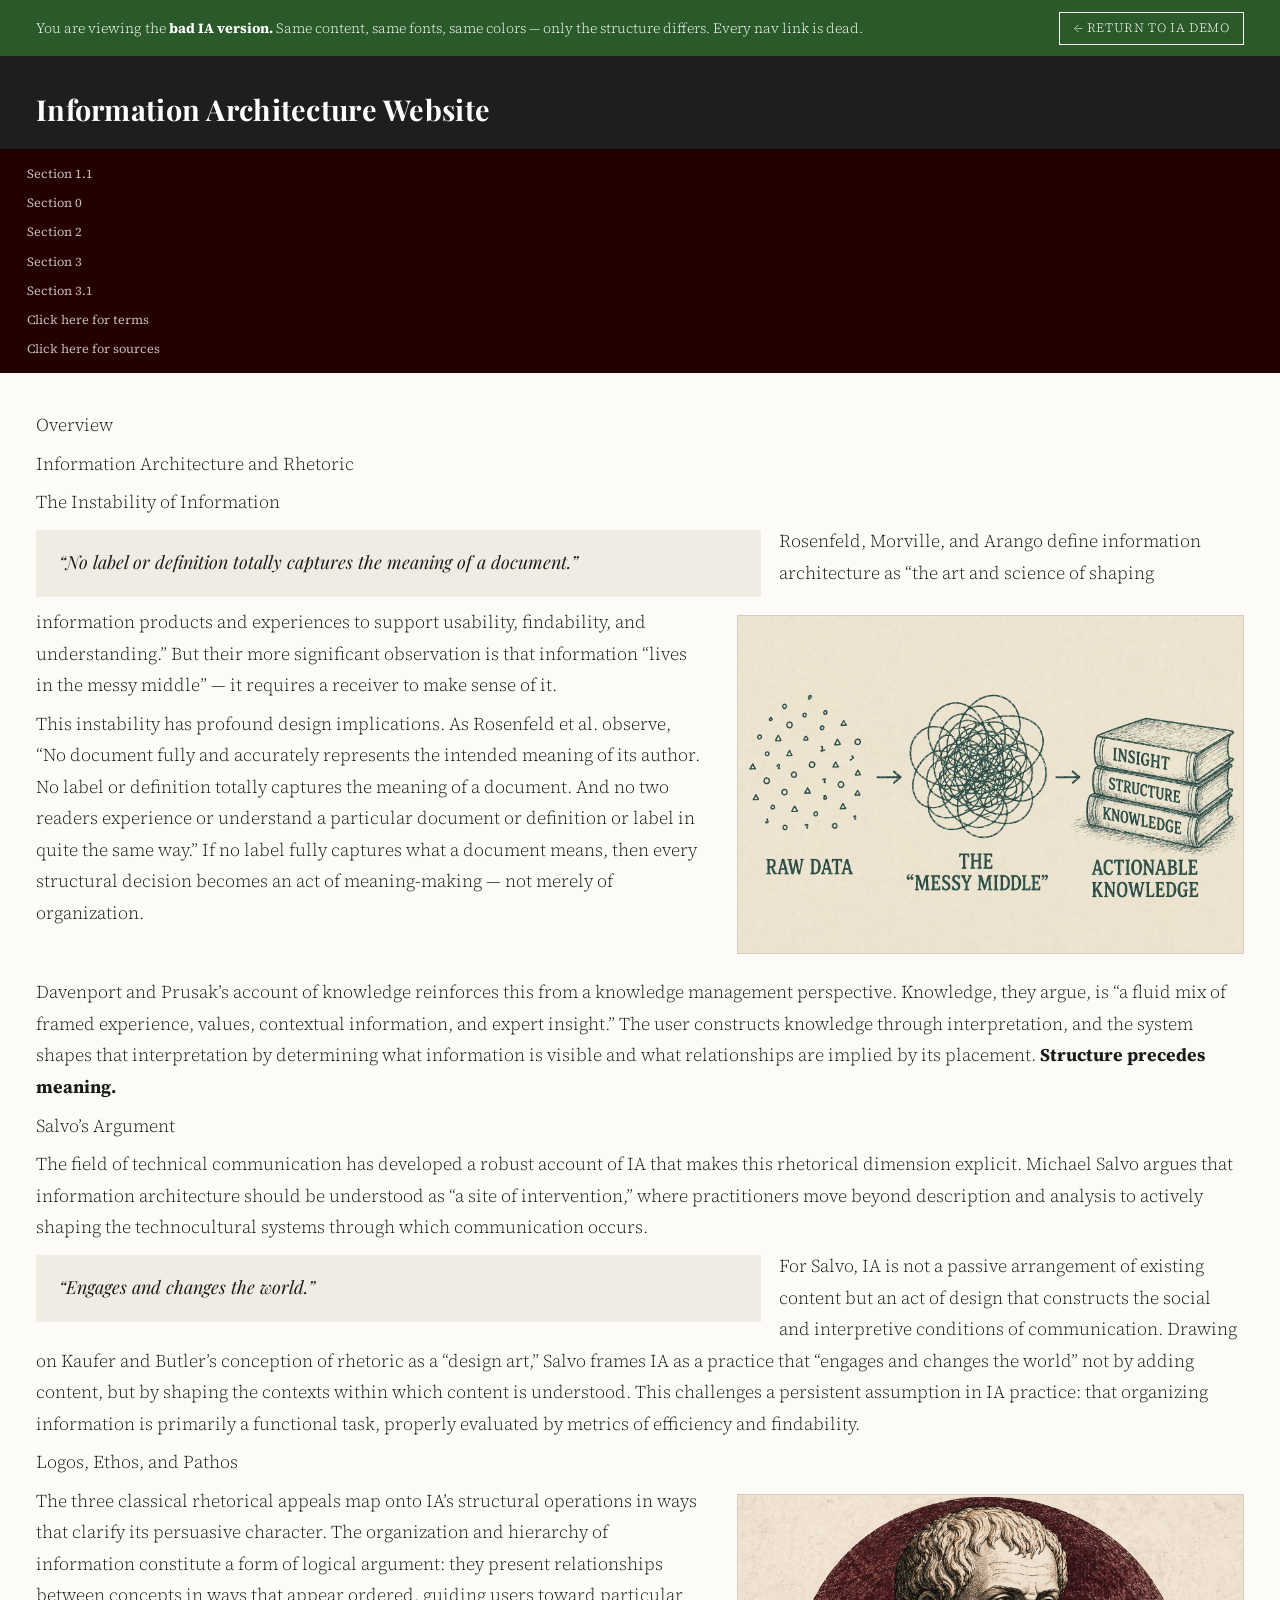
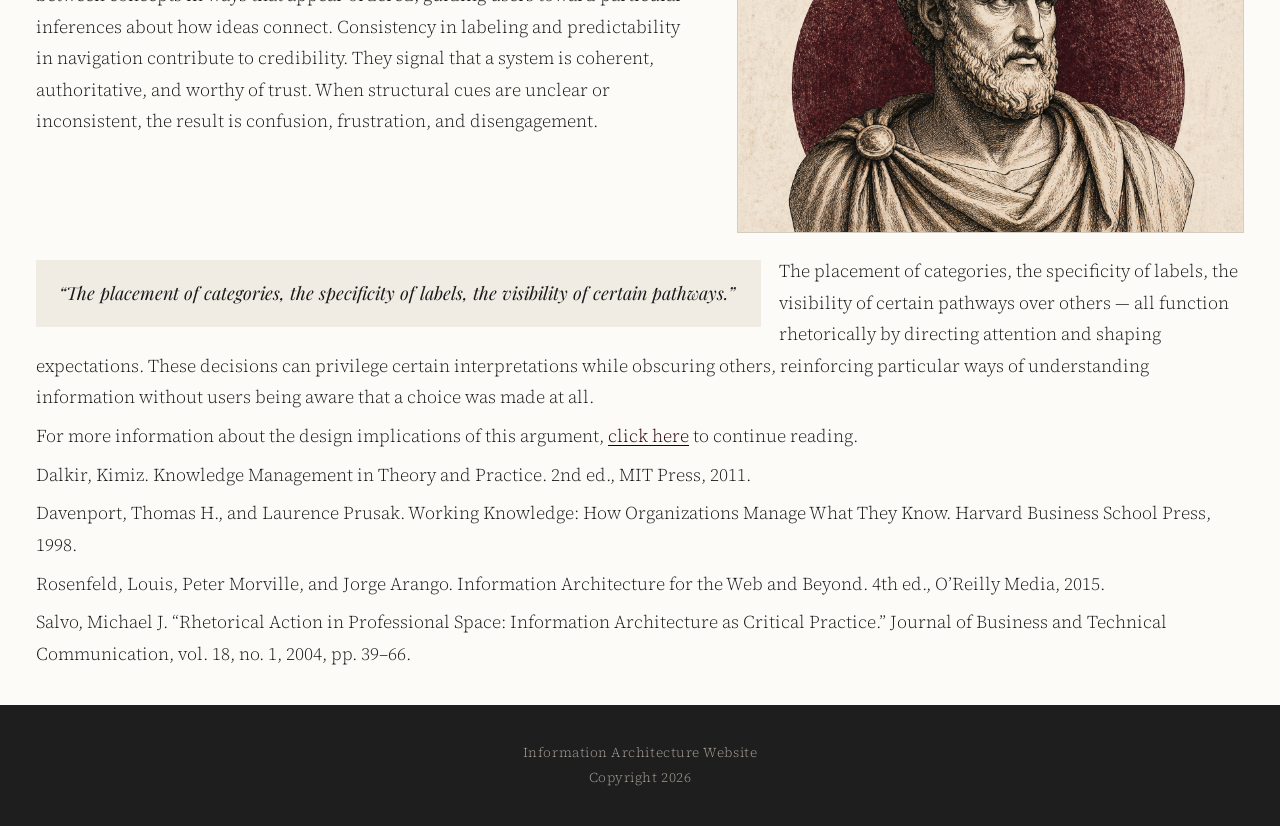
==== commit d885944c: "Add files via upload" ====
--- a/bad-ia.html
+++ b/bad-ia.html
@@ -160,14 +160,14 @@
 
         <p>Rosenfeld, Morville, and Arango define information architecture as &ldquo;the art and science of shaping information products and experiences to support usability, findability, and understanding.&rdquo; But their more significant observation is that information &ldquo;lives in the messy middle&rdquo; &mdash; it requires a receiver to make sense of it.</p>
 
-        <p>This instability has profound design implications. As Rosenfeld et al. observe, &ldquo;No document fully and accurately represents the intended meaning of its author. No label or definition totally captures the meaning of a document. And no two readers experience or understand a particular document or definition or label in quite the same way.&rdquo; If no label fully captures what a document means, then every structural decision becomes an act of meaning-making &mdash; not merely of organization.</p>
-      </div>
-
-      <p>Davenport and Prusak&rsquo;s account of knowledge reinforces this from a knowledge management perspective. Knowledge, they argue, is &ldquo;a fluid mix of framed experience, values, contextual information, and expert insight.&rdquo; The user constructs knowledge through interpretation, and the system shapes that interpretation by determining what information is visible and what relationships are implied by its placement. <strong>Structure precedes meaning.</strong></p>
+        This instability has profound design implications. As Rosenfeld et al. observe, &ldquo;No document fully and accurately represents the intended meaning of its author. No label or definition totally captures the meaning of a document. And no two readers experience or understand a particular document or definition or label in quite the same way.&rdquo; If no label fully captures what a document means, then every structural decision becomes an act of meaning-making &mdash; not merely of organization.</p>
+      </div>
+
+      Davenport and Prusak&rsquo;s account of knowledge reinforces this from a knowledge management perspective. Knowledge, they argue, is &ldquo;a fluid mix of framed experience, values, contextual information, and expert insight.&rdquo; The user constructs knowledge through interpretation, and the system shapes that interpretation by determining what information is visible and what relationships are implied by its placement. <strong>Structure precedes meaning.</strong></p>
 
       <h2>Salvo&rsquo;s Argument</h2>
 
-      <p>The field of technical communication has developed a robust account of IA that makes this rhetorical dimension explicit. Michael Salvo argues that information architecture should be understood as &ldquo;a site of intervention,&rdquo; where practitioners move beyond description and analysis to actively shaping the technocultural systems through which communication occurs.</p>
+      The field of technical communication has developed a robust account of IA that makes this rhetorical dimension explicit. Michael Salvo argues that information architecture should be understood as &ldquo;a site of intervention,&rdquo; where practitioners move beyond description and analysis to actively shaping the technocultural systems through which communication occurs.</p>
 
       <div class="pull-quote">
         &ldquo;Engages and changes the world.&rdquo;
@@ -182,7 +182,7 @@
           <img src="images/aristotle.png" alt="Aristotle">
         </figure>
 
-        <p>The three classical rhetorical appeals map onto IA&rsquo;s structural operations in ways that clarify its persuasive character. The organization and hierarchy of information constitute a form of logical argument: they present relationships between concepts in ways that appear ordered, guiding users toward particular inferences about how ideas connect. Consistency in labeling and predictability in navigation contribute to credibility. They signal that a system is coherent, authoritative, and worthy of trust. When structural cues are unclear or inconsistent, the result is confusion, frustration, and disengagement.</p>
+        The three classical rhetorical appeals map onto IA&rsquo;s structural operations in ways that clarify its persuasive character. The organization and hierarchy of information constitute a form of logical argument: they present relationships between concepts in ways that appear ordered, guiding users toward particular inferences about how ideas connect. Consistency in labeling and predictability in navigation contribute to credibility. They signal that a system is coherent, authoritative, and worthy of trust. When structural cues are unclear or inconsistent, the result is confusion, frustration, and disengagement.</p>
       </div>
 
       <div class="pull-quote">
@@ -193,17 +193,17 @@
 
       <p>For more information about the design implications of this argument, <a href="#">click here</a> to continue reading.</p>
 
-      <p class="citation">Dalkir, Kimiz. Knowledge Management in Theory and Practice. 2nd ed., MIT Press, 2011.</p>
-      <p class="citation">Davenport, Thomas H., and Laurence Prusak. Working Knowledge: How Organizations Manage What They Know. Harvard Business School Press, 1998.</p>
-      <p class="citation">Rosenfeld, Louis, Peter Morville, and Jorge Arango. Information Architecture for the Web and Beyond. 4th ed., O&rsquo;Reilly Media, 2015.</p>
-      <p class="citation">Salvo, Michael J. &ldquo;Rhetorical Action in Professional Space: Information Architecture as Critical Practice.&rdquo; Journal of Business and Technical Communication, vol. 18, no. 1, 2004, pp. 39&ndash;66.</p>
+      Dalkir, Kimiz. Knowledge Management in Theory and Practice. 2nd ed., MIT Press, 2011.</p>
+      Davenport, Thomas H., and Laurence Prusak. Working Knowledge: How Organizations Manage What They Know. Harvard Business School Press, 1998.</p>
+      Rosenfeld, Louis, Peter Morville, and Jorge Arango. Information Architecture for the Web and Beyond. 4th ed., O&rsquo;Reilly Media, 2015.</p>
+      Salvo, Michael J. &ldquo;Rhetorical Action in Professional Space: Information Architecture as Critical Practice.&rdquo; Journal of Business and Technical Communication, vol. 18, no. 1, 2004, pp. 39&ndash;66.</p>
 
     </main>
   </div>
 
   <footer>
     <p>Information Architecture Website</p>
-    <p>Copyright 2025</p>
+    <p>Copyright 2026</p>
   </footer>
 
 </body>
--- a/style.css
+++ b/style.css
@@ -225,6 +225,12 @@
 
 main p:last-child { margin-bottom: 0; }
 
+/* When a paragraph follows a .clearfix wrapper (which contains a
+   floated figure), the clearfix's table-display ::after can swallow
+   the previous paragraph's bottom margin, making the next paragraph
+   look glued to the one above. Restore explicit top breathing room. */
+main .clearfix + p { margin-top: 1.25rem; }
+
 /* ── Intro / Lede ── */
 .lede {
   font-size: 1.08rem;
@@ -456,6 +462,26 @@
   border: 1px solid var(--border-fine);
 }
 
+/* Safety net: any image inside main is capped to its container's width.
+   Prevents intrinsic-width images from overflowing the viewport on mobile
+   when they lack width/height attributes. */
+main img {
+  max-width: 100%;
+  height: auto;
+}
+
+/* Defensive backstop against horizontal scroll on mobile. Even with the
+   min-width: 0 fix on main below, this catches any future overflow caused
+   by long strings, tables, or content we have not anticipated. Scoped to
+   mobile only because overflow-x: hidden can interfere with position: sticky
+   on some browsers, and the desktop TOC sidebar relies on sticky. */
+@media (max-width: 720px) {
+  html, body {
+    overflow-x: hidden;
+    max-width: 100%;
+  }
+}
+
 figcaption {
   font-size: 0.75rem;
   color: var(--ink-light);
@@ -684,6 +710,16 @@
     padding: 2rem 1.25rem 3rem;
   }
 
+  /* Critical: main is a grid item, and grid items default to min-width: auto,
+     meaning they expand to fit their content's minimum width. The sticky mobile
+     TOC inside main has white-space:nowrap on the current-section label, which
+     would otherwise force main to grow as wide as the longest section name,
+     pushing the whole page horizontally as the user scrolls between sections.
+     min-width: 0 lets main shrink and lets text-overflow:ellipsis take effect. */
+  .page-wrap > main {
+    min-width: 0;
+  }
+
   aside.sidebar {
     border-left: none;
     border-top: 1px solid var(--border-fine);
@@ -734,3 +770,315 @@
   main h1 { font-size: 1.7rem; }
   #main-nav ul { padding: 0 0.75rem; }
 }
+
+/* ============================================================
+   MOBILE STICKY TOC — appears below masthead at ≤720px.
+   Injected by scroll-spy.js when a .toc exists on the page.
+   Collapsed: a thin bar showing "On this page · [current section] ▾"
+   Expanded:  a full panel listing every section, current highlighted.
+   Desktop: never appears (display: none above the breakpoint).
+   ============================================================ */
+.toc-mobile { display: none; }
+
+@media (max-width: 720px) {
+  /* Hide the desktop TOC entirely on mobile; the sticky version replaces it. */
+  .sidebar > .toc { display: none; }
+
+  .toc-mobile {
+    display: block;
+    position: sticky;
+    top: 0;
+    z-index: 80;
+    width: 100%;
+    min-width: 0;
+    background: var(--paper);
+    border-bottom: 1px solid var(--border-fine);
+    /* Small shadow so it lifts off content as user scrolls under it */
+    box-shadow: 0 1px 0 rgba(37, 0, 1, 0.04), 0 4px 12px rgba(37, 0, 1, 0.04);
+  }
+
+  /* The always-visible "trigger" bar */
+  .toc-mobile-trigger {
+    display: flex;
+    align-items: center;
+    gap: 0.6rem;
+    width: 100%;
+    min-width: 0;
+    padding: 0.75rem 1rem;
+    background: transparent;
+    border: 0;
+    text-align: left;
+    font-family: 'Source Serif 4', Georgia, serif;
+    font-size: 0.9rem;
+    line-height: 1.3;
+    color: var(--ink);
+    cursor: pointer;
+  }
+  .toc-mobile-trigger .toc-m-label {
+    font-family: 'Playfair Display', Georgia, serif;
+    font-size: 0.78rem;
+    font-weight: 600;
+    text-transform: uppercase;
+    letter-spacing: 0.08em;
+    color: var(--accent);
+    flex-shrink: 0;
+  }
+  .toc-mobile-trigger .toc-m-divider {
+    color: var(--border-fine);
+    flex-shrink: 0;
+  }
+  .toc-mobile-trigger .toc-m-current {
+    flex: 1;
+    color: var(--ink);
+    font-weight: 600;
+    /* Truncate if too long */
+    overflow: hidden;
+    text-overflow: ellipsis;
+    white-space: nowrap;
+  }
+  .toc-mobile-trigger .toc-m-chevron {
+    flex-shrink: 0;
+    color: var(--accent);
+    font-size: 0.7rem;
+    transition: transform 0.2s ease;
+  }
+  .toc-mobile[aria-expanded="true"] .toc-m-chevron {
+    transform: rotate(180deg);
+  }
+
+  /* The expanded panel — slides down below the trigger */
+  .toc-mobile-panel {
+    display: none;
+    padding: 0.25rem 1rem 1rem;
+    border-top: 1px solid var(--border-fine);
+    background: var(--paper);
+    max-height: 60vh;
+    overflow-y: auto;
+  }
+  .toc-mobile[aria-expanded="true"] .toc-mobile-panel {
+    display: block;
+  }
+  .toc-mobile-panel ul {
+    list-style: none;
+    padding: 0;
+    margin: 0.5rem 0 0;
+  }
+  .toc-mobile-panel li {
+    margin: 0;
+  }
+  .toc-mobile-panel a {
+    display: block;
+    padding: 0.55rem 0.4rem 0.55rem 0.7rem;
+    font-family: 'Source Serif 4', Georgia, serif;
+    font-size: 0.95rem;
+    line-height: 1.35;
+    color: var(--ink);
+    text-decoration: none;
+    border-left: 3px solid transparent;
+    transition: background 0.15s, border-color 0.15s, color 0.15s;
+  }
+  .toc-mobile-panel a:hover,
+  .toc-mobile-panel a:focus-visible {
+    background: rgba(37, 0, 1, 0.04);
+    color: var(--accent);
+  }
+  /* The currently-read section, highlighted */
+  .toc-mobile-panel a.is-active {
+    border-left-color: var(--accent);
+    color: var(--accent);
+    font-weight: 600;
+    background: rgba(37, 0, 1, 0.03);
+  }
+}
+
+@media (prefers-reduced-motion: reduce) {
+  .toc-mobile-trigger .toc-m-chevron { transition: none; }
+}
+
+/* ============================================================
+   HOMEPAGE: lead pull-quote + argument map
+   ============================================================ */
+
+/* The homepage's opening flourish. The line that distills the
+   site's thesis into one sentence. Centered display italic, no
+   rule, so it doesn't double up on the .lede paragraph below
+   (which already carries the accent rule). Reads as the page's
+   first "moment" rather than a callout box. */
+.lede-pull {
+  font-family: 'Playfair Display', Georgia, serif;
+  font-size: 1.7rem;
+  font-style: italic;
+  font-weight: 400;
+  line-height: 1.32;
+  letter-spacing: -0.005em;
+  color: var(--accent);
+  max-width: 36ch;
+  margin: 1.5rem 0 2.75rem;
+}
+
+/* The four-part argument map, presented side-by-side with an
+   intro on the left and the cards on the right. Two columns at
+   desktop width, single column on mobile. */
+.argument-section {
+  display: grid;
+  grid-template-columns: minmax(0, 1fr) minmax(0, 1.45fr);
+  gap: 2.5rem;
+  align-items: start;
+  margin: 2.25rem 0 2.5rem;
+}
+.argument-section .argument-intro {
+  position: sticky;
+  top: 1.5rem;
+}
+.argument-section .argument-intro h2 {
+  font-family: 'Playfair Display', Georgia, serif;
+  font-size: 1.65rem;
+  font-weight: 600;
+  font-style: normal;
+  line-height: 1.15;
+  margin: 0 0 0.75rem;
+  color: var(--ink);
+}
+.argument-section .argument-intro p {
+  font-size: 1rem;
+  line-height: 1.65;
+  color: var(--ink);
+  margin: 0;
+}
+
+.argument-map {
+  list-style: none;
+  padding: 0;
+  margin: 0;
+  counter-reset: argpt;
+  display: grid;
+  gap: 0.6rem;
+}
+.argument-map li {
+  counter-increment: argpt;
+  position: relative;
+  padding: 1rem 1.15rem 1rem 4rem;
+  background: var(--paper);
+  border: 1px solid var(--border-fine);
+  border-left: 3px solid var(--accent);
+  font-size: 0.94rem;
+  line-height: 1.55;
+  color: var(--ink);
+}
+.argument-map li::before {
+  content: counter(argpt, decimal-leading-zero);
+  position: absolute;
+  left: 1.15rem;
+  top: 0.95rem;
+  font-family: 'Playfair Display', Georgia, serif;
+  font-size: 1.55rem;
+  font-weight: 600;
+  font-style: italic;
+  color: var(--accent);
+  line-height: 1;
+  letter-spacing: -0.02em;
+}
+.argument-map li strong {
+  display: block;
+  color: var(--ink);
+  font-family: 'Source Serif 4', Georgia, serif;
+  font-weight: 600;
+  font-size: 1rem;
+  margin-bottom: 0.25rem;
+}
+
+@media (max-width: 880px) {
+  .argument-section {
+    grid-template-columns: 1fr;
+    gap: 1.5rem;
+  }
+  .argument-section .argument-intro {
+    position: static;
+  }
+}
+
+@media (max-width: 720px) {
+  .lede-pull {
+    font-size: 1.35rem;
+    margin: 1.25rem auto 2rem;
+  }
+  .argument-map li {
+    padding: 0.95rem 1rem 0.95rem 3.5rem;
+    font-size: 0.92rem;
+  }
+  .argument-map li::before {
+    left: 1rem;
+    top: 0.85rem;
+    font-size: 1.4rem;
+  }
+  .argument-map li strong {
+    font-size: 0.98rem;
+  }
+}
+
+/* ============================================================
+   DEMO PAGE: "Relates to" connector notes
+   Small text inside each demo card that ties the demo back to
+   the section of the paper it demonstrates.
+   ============================================================ */
+.demo-relates {
+  margin-top: 1rem;
+  padding-top: 0.65rem;
+  border-top: 1px solid var(--border-fine);
+  font-size: 0.85rem;
+  color: var(--ink);
+  line-height: 1.45;
+}
+.demo-relates strong {
+  color: var(--accent);
+  font-weight: 600;
+}
+
+/* ============================================================
+   GLOSSARY: "Why this matters" notes
+   Per-term one-sentence note tying the concept to the
+   site's argument.
+   ============================================================ */
+.why-matters {
+  margin-top: 0.85rem;
+  padding-top: 0.7rem;
+  border-top: 1px solid var(--border-fine);
+  font-size: 0.92rem;
+  line-height: 1.55;
+  color: var(--ink);
+}
+.why-matters strong {
+  color: var(--accent);
+  font-weight: 600;
+}
+
+/* ============================================================
+   REFERENCES: per-source notes
+   One-sentence description of what each source contributes
+   and where it appears in the site's argument.
+   ============================================================ */
+.citation-note {
+  display: block;
+  margin-top: 0.4rem;
+  margin-left: 1.25rem;
+  font-size: 0.88rem;
+  line-height: 1.55;
+  color: var(--ink-light);
+  font-style: italic;
+}
+
+/* Topic-card summary subhead - sits between the H3 and the body
+   description, presented as italic Playfair in accent color so it
+   reads as a tagline rather than running into the body prose. */
+.topic-card-summary {
+  font-family: 'Playfair Display', Georgia, serif;
+  font-size: 1rem;
+  font-style: italic;
+  font-weight: 500;
+  color: var(--accent);
+  margin: 0 0 0.5rem;
+  line-height: 1.3;
+}
+.topic-card-summary + p {
+  margin-top: 0;
+}
